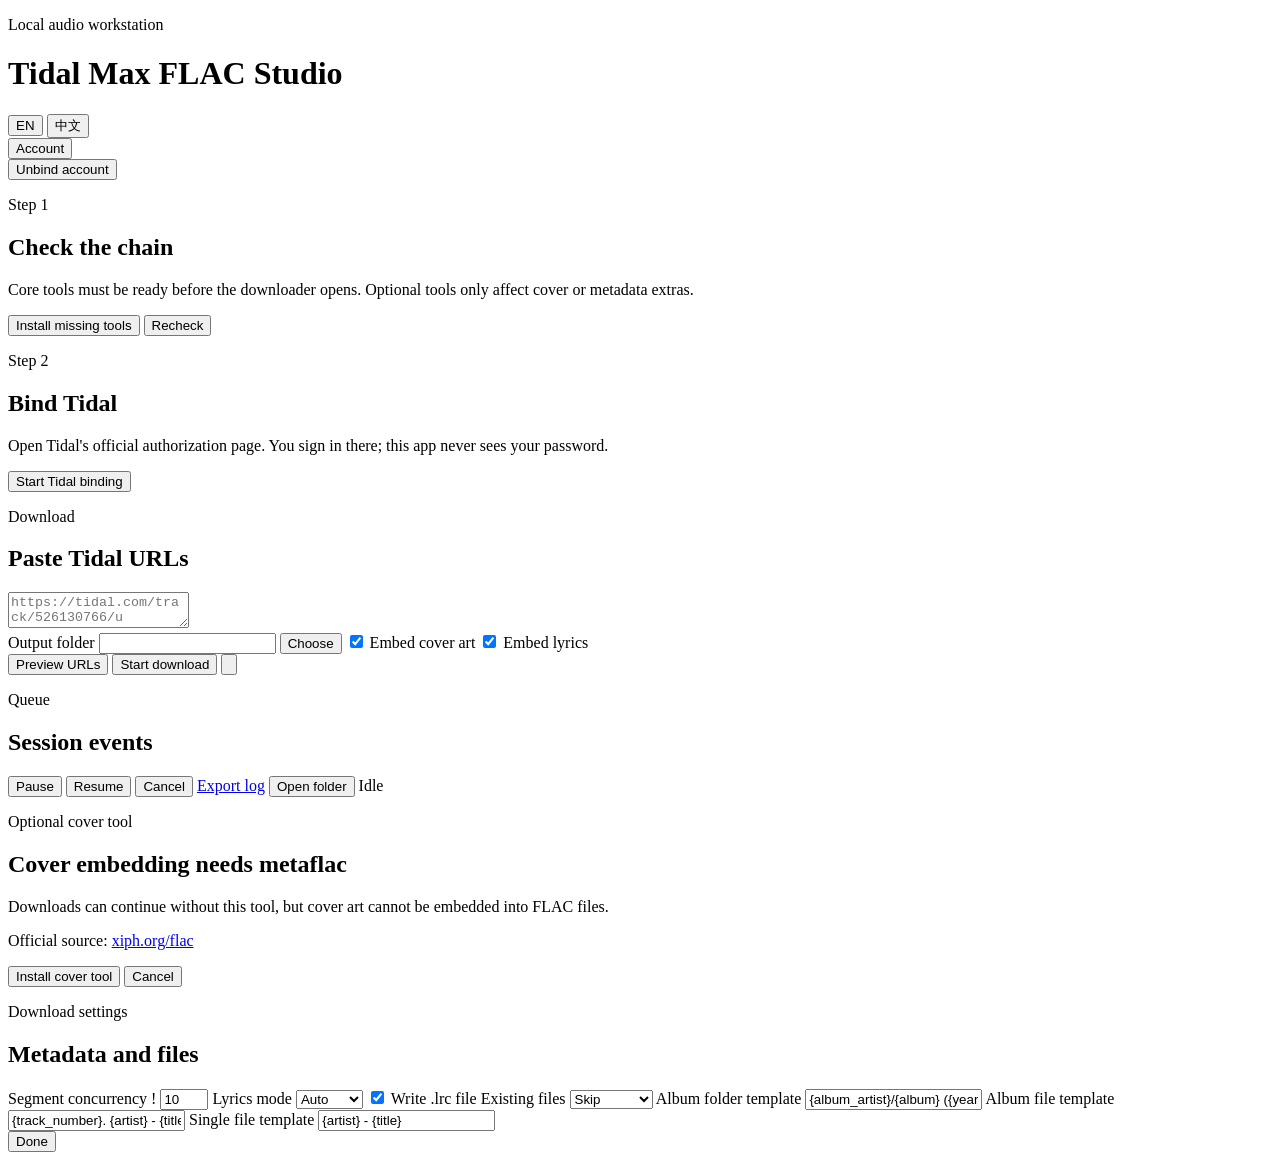
==== app/static/index.html @ 23f86ab6 "feat: refine settings and preview cards" ====
<!doctype html>
<html lang="en">
  <head>
    <meta charset="utf-8" />
    <meta name="viewport" content="width=device-width, initial-scale=1" />
    <title>Tidal Max FLAC Studio</title>
    <link rel="stylesheet" href="/static/styles.css" />
  </head>
  <body>
    <main class="shell">
      <header class="topbar">
        <div>
          <p class="eyebrow">Local audio workstation</p>
          <h1>Tidal Max FLAC Studio</h1>
        </div>
        <div class="top-actions">
          <div class="language-switch" aria-label="Language">
            <button id="langEn" type="button" class="lang-button active">EN</button>
            <button id="langZh" type="button" class="lang-button">中文</button>
          </div>
          <div id="accountControl" class="account-control hidden">
            <button id="workspaceAccountButton" type="button" class="secondary-button" data-i18n="accountSettings">
              Account
            </button>
            <div id="accountDropdown" class="account-dropdown hidden" role="menu">
              <button id="unbindButton" type="button" role="menuitem" data-i18n="unbindAccount">Unbind account</button>
            </div>
          </div>
        </div>
      </header>

      <section id="setupPanel" class="grid panel setup-panel">
        <div>
          <p class="section-kicker" data-i18n="step1">Step 1</p>
          <h2 data-i18n="checkChain">Check the chain</h2>
          <p class="muted" data-i18n="checkChainCopy">
            Core tools must be ready before the downloader opens. Optional tools
            only affect cover or metadata extras.
          </p>
          <div id="platformInfo" class="platform-info"></div>
          <div id="checks" class="check-list"></div>
          <button id="installToolsButton" type="button" class="secondary-button install-button hidden" data-i18n="installMissing">
            Install missing tools
          </button>
          <button id="recheckButton" type="button" class="secondary-button install-button" data-i18n="recheck">
            Recheck
          </button>
          <div id="installLog" class="install-log hidden"></div>
        </div>

        <div>
          <p class="section-kicker" data-i18n="step2">Step 2</p>
          <h2 data-i18n="bindTidal">Bind Tidal</h2>
          <p class="muted" data-i18n="bindTidalCopy">
            Open Tidal's official authorization page. You sign in there; this app
            never sees your password.
          </p>
          <button id="bindButton" class="primary-button" data-i18n="startBinding">Start Tidal binding</button>
          <div id="bindMessage" class="message"></div>
        </div>
      </section>

      <section id="workspace" class="workspace hidden">
        <section class="panel input-panel">
          <div class="workspace-head">
            <div>
              <p class="section-kicker" data-i18n="download">Download</p>
              <h2 data-i18n="pasteUrls">Paste Tidal URLs</h2>
            </div>
          </div>
          <textarea id="urlInput" spellcheck="false" placeholder="https://tidal.com/track/526130766/u&#10;https://tidal.com/album/523643849/u"></textarea>
          <div class="controls">
            <label>
              <span data-i18n="outputFolder">Output folder</span>
              <span class="folder-row">
                <input id="outputDir" type="text" />
                <button id="pickFolder" type="button" class="secondary-button" data-i18n="choose">Choose</button>
              </span>
            </label>
            <label class="toggle">
              <input id="embedCovers" type="checkbox" checked />
              <span data-i18n="embedCover">Embed cover art</span>
            </label>
            <label class="toggle">
              <input id="embedLyrics" type="checkbox" checked />
              <span data-i18n="embedLyrics">Embed lyrics</span>
            </label>
          </div>
          <div class="button-row">
            <button id="previewButton" class="secondary-button" data-i18n="previewUrls">Preview URLs</button>
            <button id="downloadButton" class="primary-button" data-i18n="startDownload">Start download</button>
            <button id="settingsButton" type="button" class="icon-button" data-i18n-title="downloadSettings" aria-label="Download settings">
              <img src="/static/settings.png" alt="" />
            </button>
          </div>
          <div id="previewResults" class="preview-results hidden"></div>
        </section>

        <section class="panel output-panel">
          <div class="output-head">
            <div>
              <p class="section-kicker" data-i18n="queue">Queue</p>
              <h2 data-i18n="sessionEvents">Session events</h2>
            </div>
            <div class="output-actions">
              <button id="pauseRun" type="button" class="secondary-button hidden" data-i18n="pauseRun">Pause</button>
              <button id="resumeRun" type="button" class="secondary-button hidden" data-i18n="resumeRun">Resume</button>
              <button id="cancelRun" type="button" class="secondary-button hidden" data-i18n="cancelRun">Cancel</button>
              <a id="exportLog" class="secondary-link hidden" href="#" target="_blank" rel="noreferrer" data-i18n="exportLog">Export log</a>
              <button id="openFolder" type="button" class="secondary-button hidden" data-i18n="openFolder">Open folder</button>
              <span id="jobStatus" class="status-light" data-i18n="idle">Idle</span>
            </div>
          </div>
          <div id="queueTable" class="queue-table"></div>
          <div id="events" class="events"></div>
        </section>
      </section>
    </main>
    <div id="coverToolModal" class="modal-backdrop hidden" role="dialog" aria-modal="true" aria-labelledby="coverToolTitle">
      <div class="modal">
        <p class="section-kicker" data-i18n="optionalCoverTool">Optional cover tool</p>
        <h2 id="coverToolTitle" data-i18n="coverToolMissingTitle">Cover embedding needs metaflac</h2>
        <p class="muted" data-i18n="coverToolMissingCopy">
          Downloads can continue without this tool, but cover art cannot be embedded into FLAC files.
        </p>
        <p class="modal-source">
          <span data-i18n="officialSource">Official source</span>:
          <a href="https://xiph.org/flac/download.html" target="_blank" rel="noreferrer">xiph.org/flac</a>
        </p>
        <div class="modal-actions">
          <button id="installCoverToolButton" type="button" class="primary-button" data-i18n="installCoverTool">Install cover tool</button>
          <button id="cancelCoverToolButton" type="button" class="secondary-button" data-i18n="cancelCoverTool">Cancel</button>
        </div>
      </div>
    </div>
    <div id="settingsModal" class="modal-backdrop hidden" role="dialog" aria-modal="true" aria-labelledby="settingsTitle">
      <div class="modal settings-modal">
        <p class="section-kicker" data-i18n="downloadSettings">Download settings</p>
        <h2 id="settingsTitle" data-i18n="metadataSettings">Metadata and files</h2>
        <div class="settings-grid">
          <label>
            <span class="label-row">
              <span data-i18n="segmentConcurrency">Segment concurrency</span>
              <span class="info-dot" data-i18n-title="concurrencyHelp" tabindex="0">!</span>
            </span>
            <input id="concurrency" type="number" min="1" max="24" value="10" />
          </label>
          <label>
            <span data-i18n="lyricsMode">Lyrics mode</span>
            <select id="lyricsMode">
              <option value="auto" data-i18n="lyricsAuto">Auto</option>
              <option value="synced" data-i18n="lyricsSynced">Synced</option>
              <option value="plain" data-i18n="lyricsPlain">Plain</option>
            </select>
          </label>
          <label class="toggle">
            <input id="writeLrc" type="checkbox" checked />
            <span data-i18n="writeLrc">Write .lrc file</span>
          </label>
          <label>
            <span data-i18n="existingStrategy">Existing files</span>
            <select id="existingStrategy">
              <option value="skip" data-i18n="strategySkip">Skip</option>
              <option value="overwrite" data-i18n="strategyOverwrite">Overwrite</option>
              <option value="keep_both" data-i18n="strategyKeepBoth">Keep both</option>
            </select>
          </label>
          <label class="wide-control">
            <span data-i18n="albumTemplate">Album folder template</span>
            <input id="albumTemplate" type="text" value="{album_artist}/{album} ({year})" />
          </label>
          <label class="wide-control">
            <span data-i18n="filenameTemplate">Album file template</span>
            <input id="filenameTemplate" type="text" value="{track_number}. {artist} - {title}" />
          </label>
          <label class="wide-control">
            <span data-i18n="singleFilenameTemplate">Single file template</span>
            <input id="singleFilenameTemplate" type="text" value="{artist} - {title}" />
          </label>
        </div>
        <div class="modal-actions">
          <button id="closeSettingsButton" type="button" class="primary-button" data-i18n="done">Done</button>
        </div>
      </div>
    </div>
    <div id="toast" class="toast hidden" role="status" aria-live="polite"></div>
    <script src="/static/app.js"></script>
  </body>
</html>
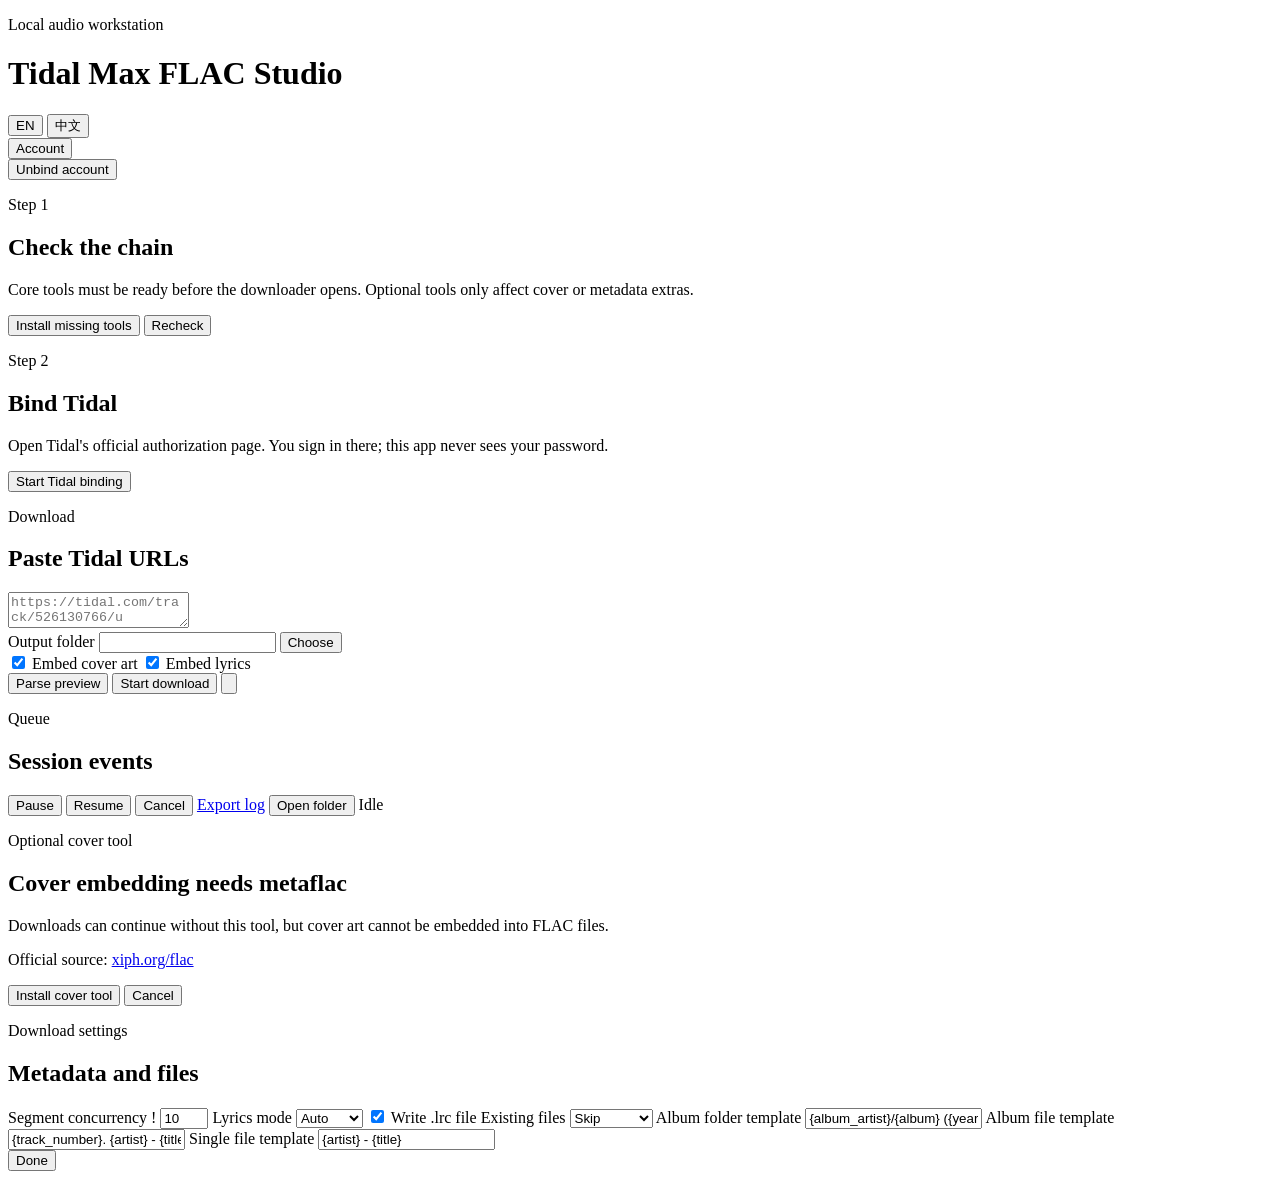
==== commit 96f0b522: "fix: restore setup install entry" ====
--- a/app/static/index.html
+++ b/app/static/index.html
@@ -77,17 +77,19 @@
                 <button id="pickFolder" type="button" class="secondary-button" data-i18n="choose">Choose</button>
               </span>
             </label>
-            <label class="toggle">
-              <input id="embedCovers" type="checkbox" checked />
-              <span data-i18n="embedCover">Embed cover art</span>
-            </label>
-            <label class="toggle">
-              <input id="embedLyrics" type="checkbox" checked />
-              <span data-i18n="embedLyrics">Embed lyrics</span>
-            </label>
+            <div class="toggle-row">
+              <label class="toggle">
+                <input id="embedCovers" type="checkbox" checked />
+                <span data-i18n="embedCover">Embed cover art</span>
+              </label>
+              <label class="toggle">
+                <input id="embedLyrics" type="checkbox" checked />
+                <span data-i18n="embedLyrics">Embed lyrics</span>
+              </label>
+            </div>
           </div>
           <div class="button-row">
-            <button id="previewButton" class="secondary-button" data-i18n="previewUrls">Preview URLs</button>
+            <button id="previewButton" class="secondary-button" data-i18n="previewUrls">Parse preview</button>
             <button id="downloadButton" class="primary-button" data-i18n="startDownload">Start download</button>
             <button id="settingsButton" type="button" class="icon-button" data-i18n-title="downloadSettings" aria-label="Download settings">
               <img src="/static/settings.png" alt="" />
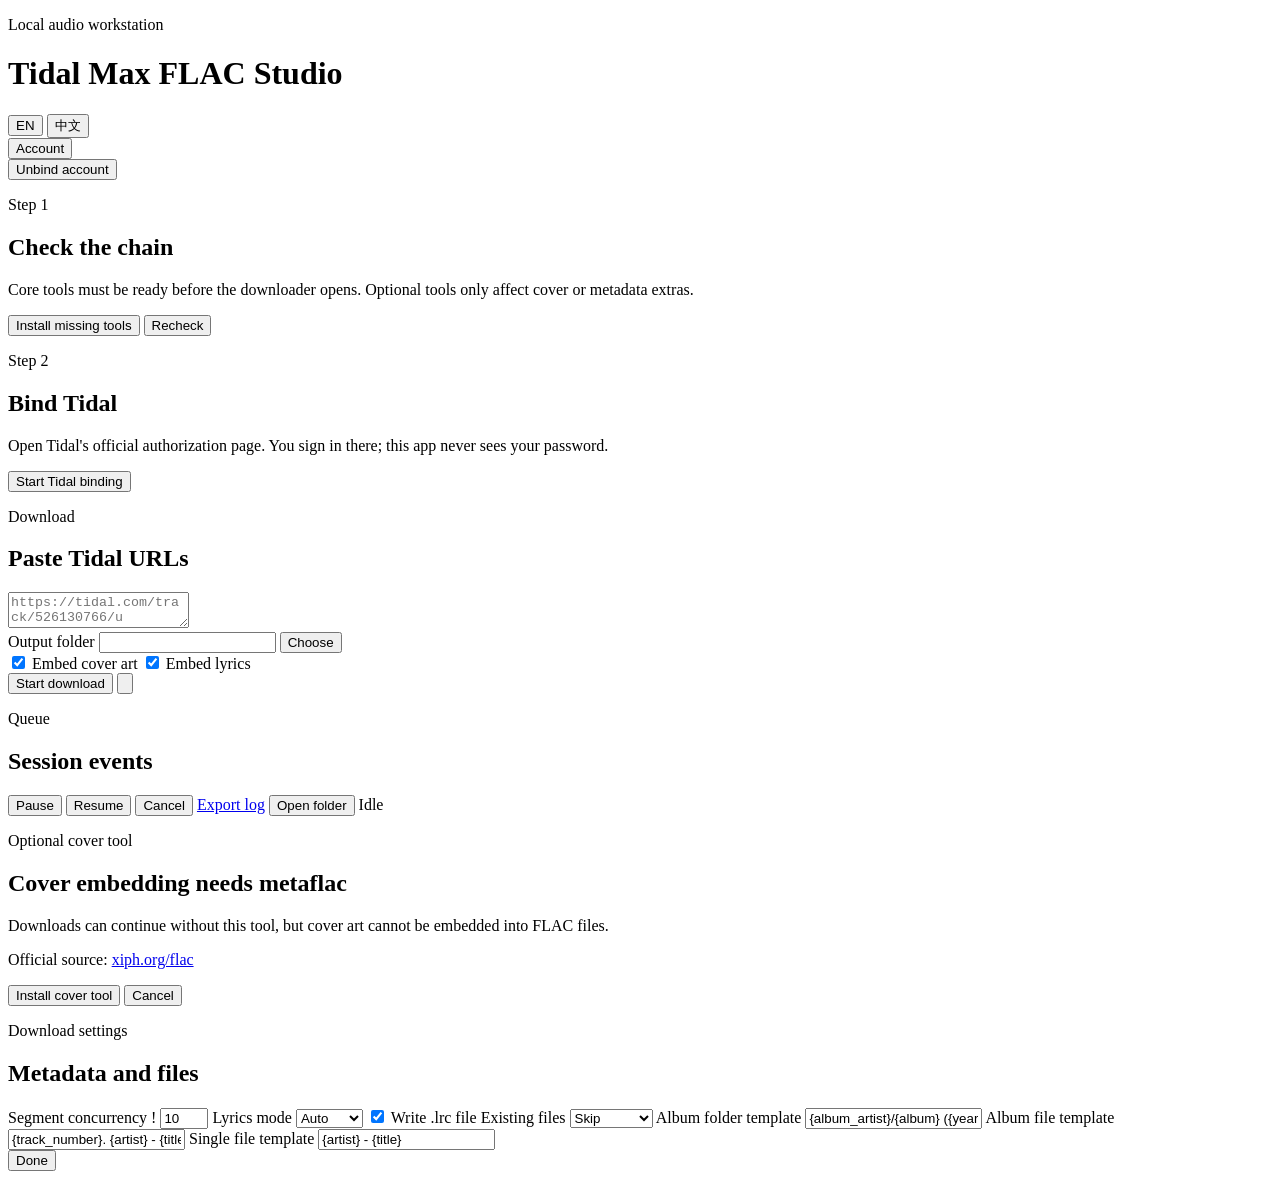
==== commit d1311825: "feat: auto parse tidal previews" ====
--- a/app/static/index.html
+++ b/app/static/index.html
@@ -89,7 +89,6 @@
             </div>
           </div>
           <div class="button-row">
-            <button id="previewButton" class="secondary-button" data-i18n="previewUrls">Parse preview</button>
             <button id="downloadButton" class="primary-button" data-i18n="startDownload">Start download</button>
             <button id="settingsButton" type="button" class="icon-button" data-i18n-title="downloadSettings" aria-label="Download settings">
               <img src="/static/settings.png" alt="" />
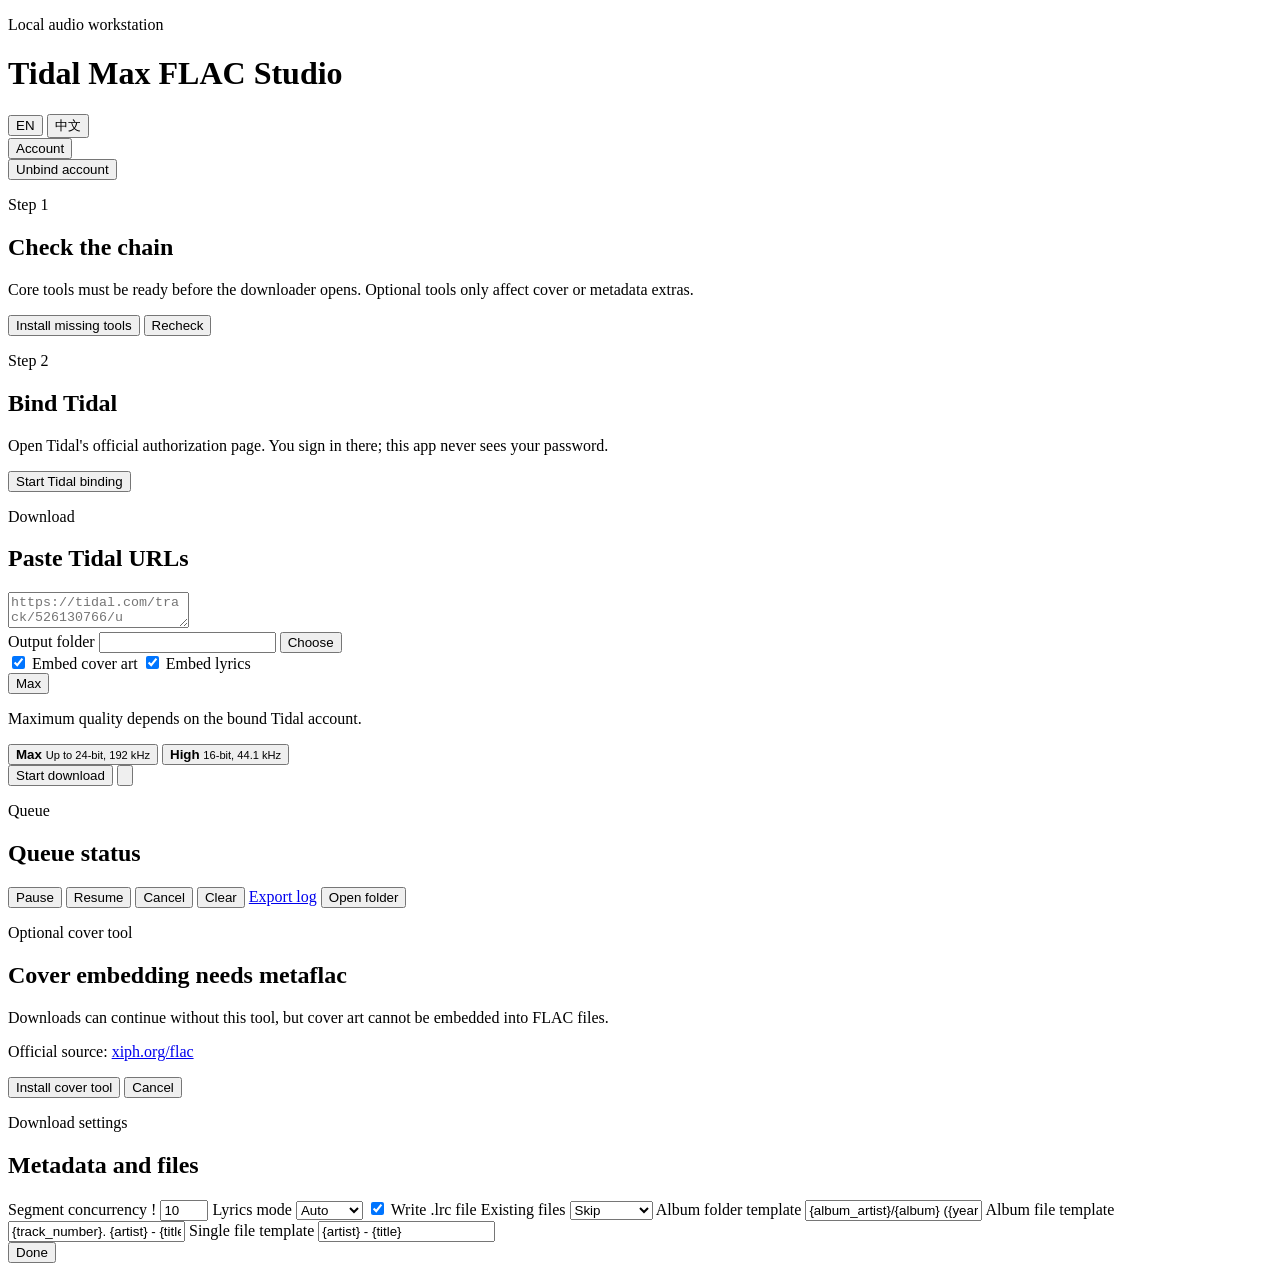
==== commit a216a5a2: "feat: release v0.3.3 download workflow" ====
--- a/app/static/index.html
+++ b/app/static/index.html
@@ -86,6 +86,23 @@
                 <input id="embedLyrics" type="checkbox" checked />
                 <span data-i18n="embedLyrics">Embed lyrics</span>
               </label>
+              <div class="quality-select" id="audioQualityControl">
+                <button id="audioQualityButton" class="quality-button" type="button" aria-haspopup="listbox" aria-expanded="false">
+                  <span id="audioQualityLabel">Max</span>
+                  <span class="quality-arrow" aria-hidden="true"></span>
+                </button>
+                <div id="audioQualityMenu" class="quality-menu hidden" role="listbox">
+                  <p class="quality-note" data-i18n="qualityAccountNote">Maximum quality depends on the bound Tidal account.</p>
+                  <button type="button" data-quality="max" role="option">
+                    <strong data-i18n="qualityMax">Max</strong>
+                    <small data-i18n="qualityMaxDetail">Up to 24-bit, 192 kHz</small>
+                  </button>
+                  <button type="button" data-quality="high" role="option">
+                    <strong data-i18n="qualityHigh">High</strong>
+                    <small data-i18n="qualityHighDetail">16-bit, 44.1 kHz</small>
+                  </button>
+                </div>
+              </div>
             </div>
           </div>
           <div class="button-row">
@@ -101,15 +118,15 @@
           <div class="output-head">
             <div>
               <p class="section-kicker" data-i18n="queue">Queue</p>
-              <h2 data-i18n="sessionEvents">Session events</h2>
+              <h2 data-i18n="sessionEvents">Queue status</h2>
             </div>
             <div class="output-actions">
               <button id="pauseRun" type="button" class="secondary-button hidden" data-i18n="pauseRun">Pause</button>
               <button id="resumeRun" type="button" class="secondary-button hidden" data-i18n="resumeRun">Resume</button>
               <button id="cancelRun" type="button" class="secondary-button hidden" data-i18n="cancelRun">Cancel</button>
+              <button id="clearQueue" type="button" class="secondary-button" data-i18n="clearQueue">Clear</button>
               <a id="exportLog" class="secondary-link hidden" href="#" target="_blank" rel="noreferrer" data-i18n="exportLog">Export log</a>
               <button id="openFolder" type="button" class="secondary-button hidden" data-i18n="openFolder">Open folder</button>
-              <span id="jobStatus" class="status-light" data-i18n="idle">Idle</span>
             </div>
           </div>
           <div id="queueTable" class="queue-table"></div>
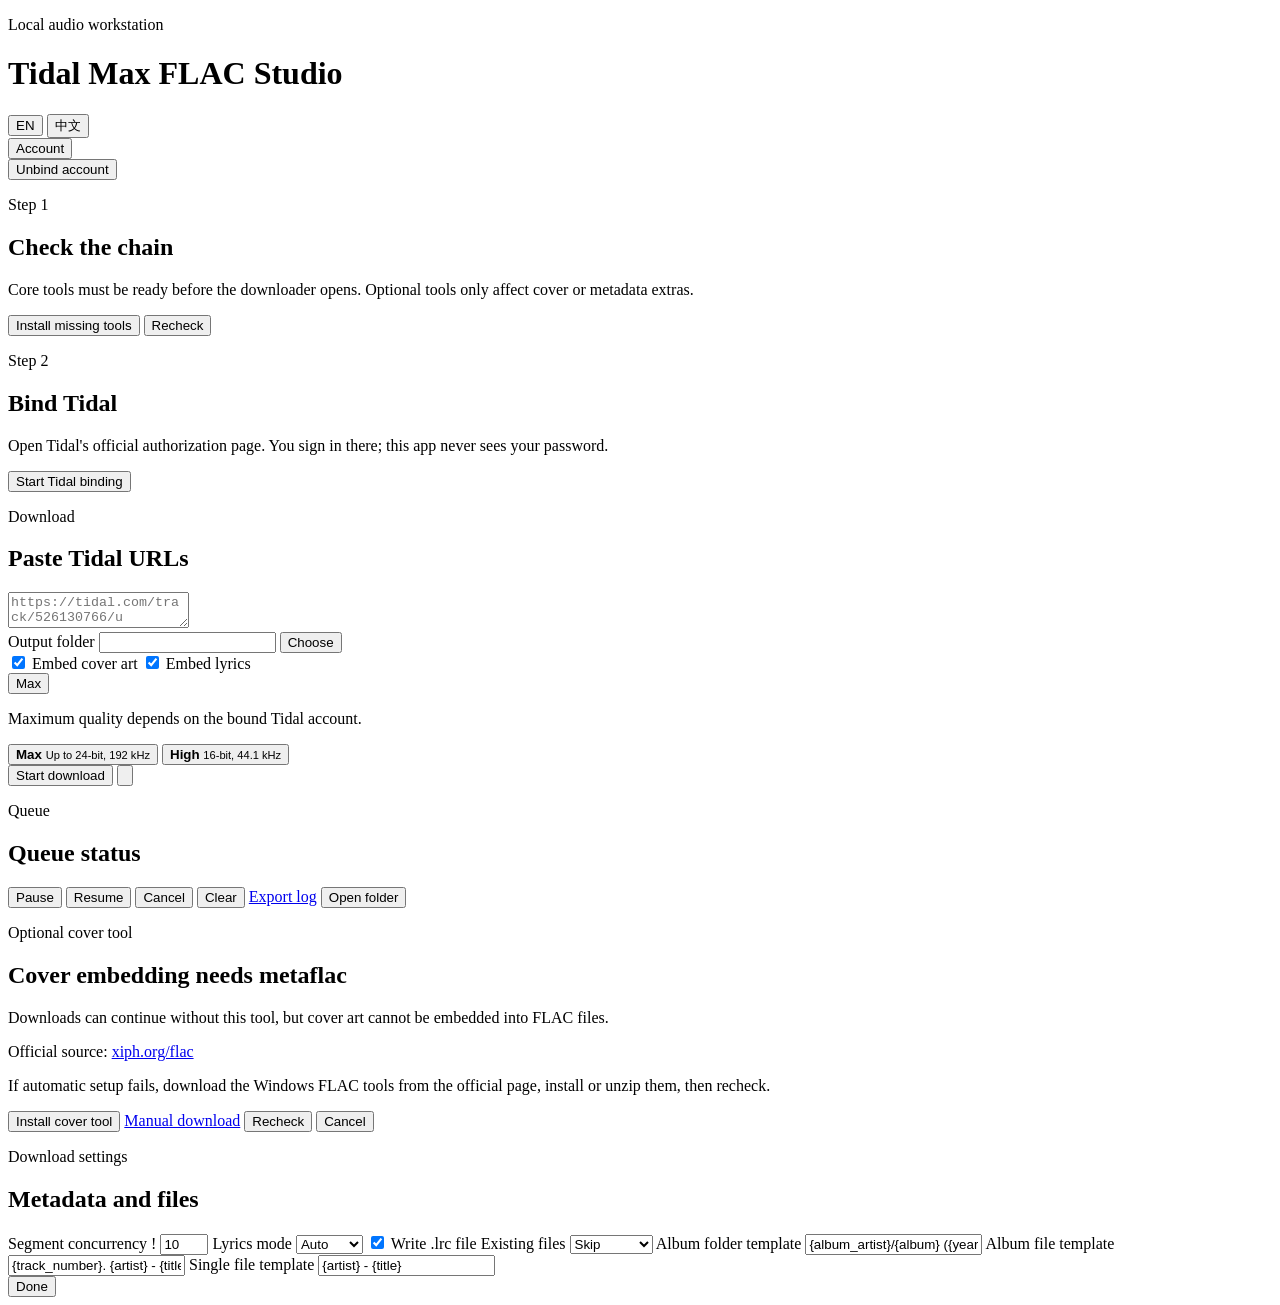
==== commit 50830504: "fix: add cover tool recovery and folder fallback" ====
--- a/app/static/index.html
+++ b/app/static/index.html
@@ -145,8 +145,13 @@
           <span data-i18n="officialSource">Official source</span>:
           <a href="https://xiph.org/flac/download.html" target="_blank" rel="noreferrer">xiph.org/flac</a>
         </p>
+        <p class="muted" data-i18n="coverToolManualCopy">
+          If automatic setup fails, download the Windows FLAC tools from the official page, install or unzip them, then recheck.
+        </p>
         <div class="modal-actions">
           <button id="installCoverToolButton" type="button" class="primary-button" data-i18n="installCoverTool">Install cover tool</button>
+          <a id="manualCoverToolLink" class="secondary-button" href="https://xiph.org/flac/download.html" target="_blank" rel="noreferrer" data-i18n="manualDownload">Manual download</a>
+          <button id="recheckCoverToolButton" type="button" class="secondary-button" data-i18n="recheck">Recheck</button>
           <button id="cancelCoverToolButton" type="button" class="secondary-button" data-i18n="cancelCoverTool">Cancel</button>
         </div>
       </div>
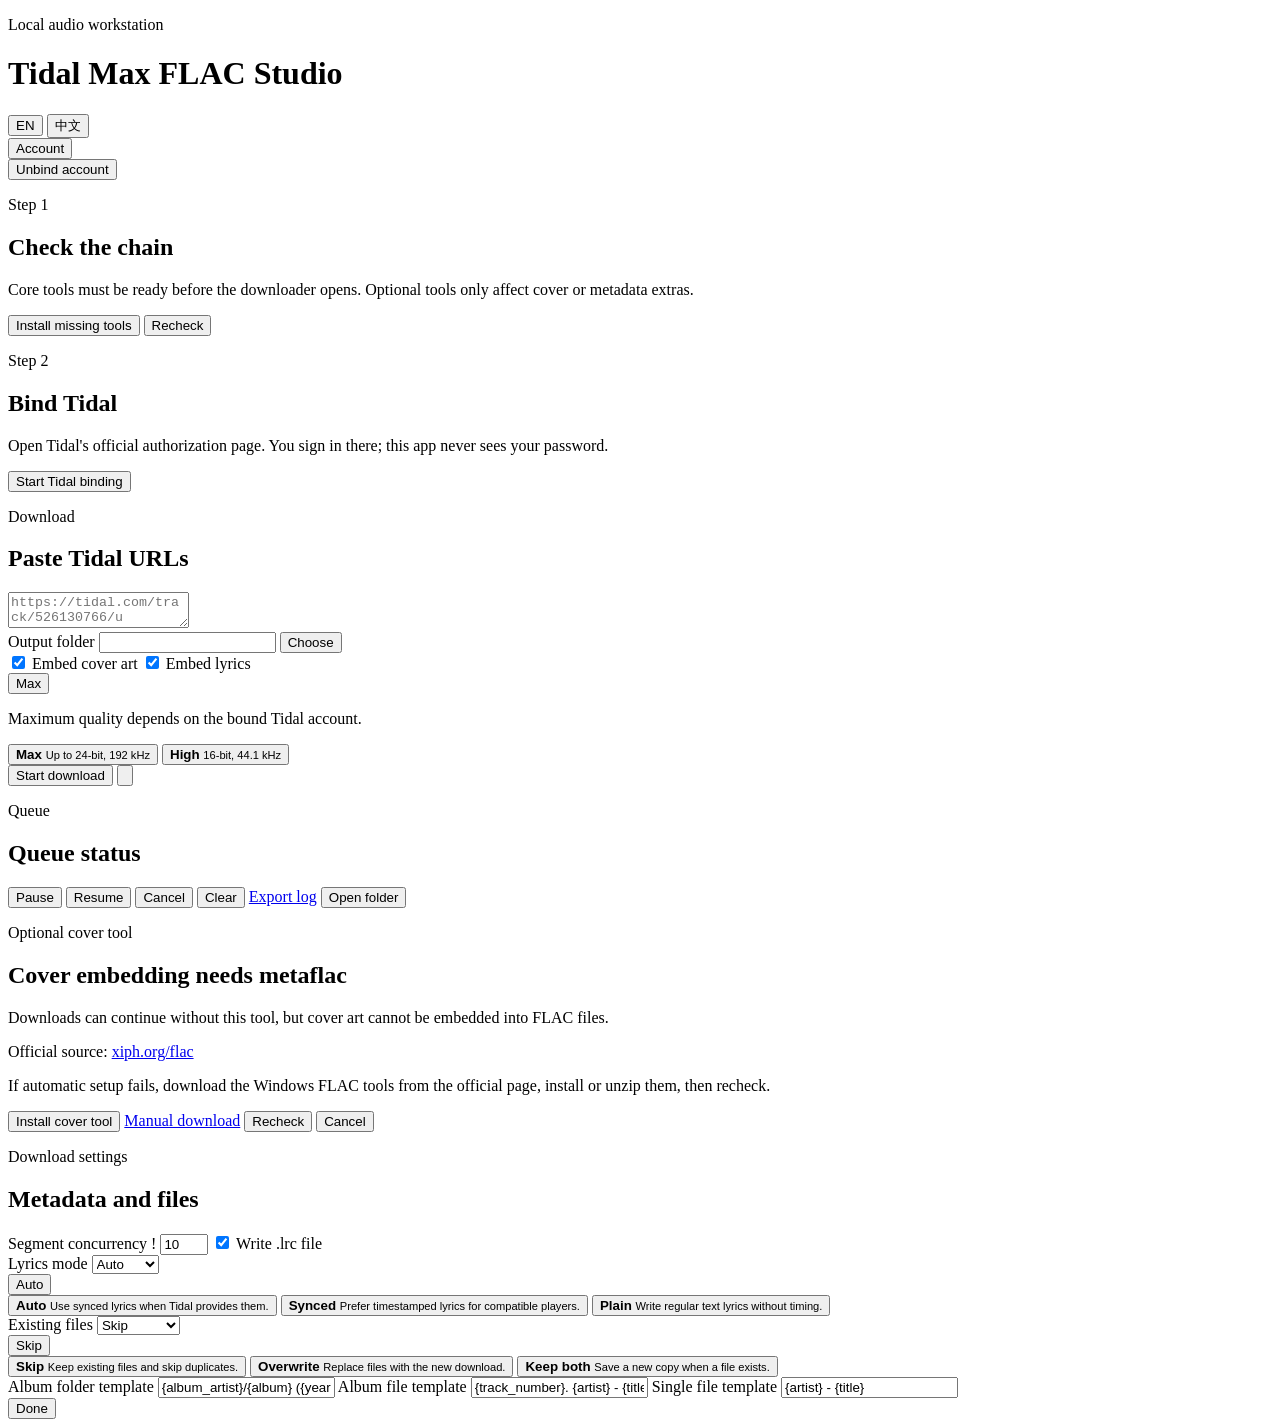
==== commit 5836d3ca: "feat: refine dropdowns and persisted queue" ====
--- a/app/static/index.html
+++ b/app/static/index.html
@@ -161,33 +161,77 @@
         <p class="section-kicker" data-i18n="downloadSettings">Download settings</p>
         <h2 id="settingsTitle" data-i18n="metadataSettings">Metadata and files</h2>
         <div class="settings-grid">
-          <label>
-            <span class="label-row">
-              <span data-i18n="segmentConcurrency">Segment concurrency</span>
-              <span class="info-dot" data-i18n-title="concurrencyHelp" tabindex="0">!</span>
-            </span>
-            <input id="concurrency" type="number" min="1" max="24" value="10" />
-          </label>
-          <label>
-            <span data-i18n="lyricsMode">Lyrics mode</span>
-            <select id="lyricsMode">
-              <option value="auto" data-i18n="lyricsAuto">Auto</option>
-              <option value="synced" data-i18n="lyricsSynced">Synced</option>
-              <option value="plain" data-i18n="lyricsPlain">Plain</option>
-            </select>
-          </label>
-          <label class="toggle">
-            <input id="writeLrc" type="checkbox" checked />
-            <span data-i18n="writeLrc">Write .lrc file</span>
-          </label>
-          <label>
-            <span data-i18n="existingStrategy">Existing files</span>
-            <select id="existingStrategy">
-              <option value="skip" data-i18n="strategySkip">Skip</option>
-              <option value="overwrite" data-i18n="strategyOverwrite">Overwrite</option>
-              <option value="keep_both" data-i18n="strategyKeepBoth">Keep both</option>
-            </select>
-          </label>
+          <div class="settings-row wide-control">
+            <label>
+              <span class="label-row">
+                <span data-i18n="segmentConcurrency">Segment concurrency</span>
+                <span class="info-dot" data-i18n-title="concurrencyHelp" data-tooltip-key="concurrencyHelp" tabindex="0">!</span>
+              </span>
+              <input id="concurrency" type="number" min="1" max="24" value="10" />
+            </label>
+            <label class="toggle settings-inline-toggle">
+              <input id="writeLrc" type="checkbox" checked />
+              <span data-i18n="writeLrc">Write .lrc file</span>
+            </label>
+          </div>
+          <div class="settings-row settings-select-row wide-control">
+            <label class="settings-select-control">
+              <span data-i18n="lyricsMode">Lyrics mode</span>
+              <select id="lyricsMode" class="native-hidden-select">
+                <option value="auto" data-i18n="lyricsAuto">Auto</option>
+                <option value="synced" data-i18n="lyricsSynced">Synced</option>
+                <option value="plain" data-i18n="lyricsPlain">Plain</option>
+              </select>
+              <div class="quality-select compact-dropdown" data-select-shell data-select-target="lyricsMode">
+                <button type="button" class="quality-button compact-select-button" aria-haspopup="listbox" aria-expanded="false">
+                  <span data-select-label>Auto</span>
+                  <span class="quality-arrow" aria-hidden="true"></span>
+                </button>
+                <div class="quality-menu compact-select-menu hidden" role="listbox">
+                  <button type="button" data-select-value="auto" role="option">
+                    <strong data-i18n="lyricsAuto">Auto</strong>
+                    <small data-i18n="lyricsAutoDetail">Use synced lyrics when Tidal provides them.</small>
+                  </button>
+                  <button type="button" data-select-value="synced" role="option">
+                    <strong data-i18n="lyricsSynced">Synced</strong>
+                    <small data-i18n="lyricsSyncedDetail">Prefer timestamped lyrics for compatible players.</small>
+                  </button>
+                  <button type="button" data-select-value="plain" role="option">
+                    <strong data-i18n="lyricsPlain">Plain</strong>
+                    <small data-i18n="lyricsPlainDetail">Write regular text lyrics without timing.</small>
+                  </button>
+                </div>
+              </div>
+            </label>
+            <label class="settings-select-control">
+              <span data-i18n="existingStrategy">Existing files</span>
+              <select id="existingStrategy" class="native-hidden-select">
+                <option value="skip" data-i18n="strategySkip">Skip</option>
+                <option value="overwrite" data-i18n="strategyOverwrite">Overwrite</option>
+                <option value="keep_both" data-i18n="strategyKeepBoth">Keep both</option>
+              </select>
+              <div class="quality-select compact-dropdown" data-select-shell data-select-target="existingStrategy">
+                <button type="button" class="quality-button compact-select-button" aria-haspopup="listbox" aria-expanded="false">
+                  <span data-select-label>Skip</span>
+                  <span class="quality-arrow" aria-hidden="true"></span>
+                </button>
+                <div class="quality-menu compact-select-menu hidden" role="listbox">
+                  <button type="button" data-select-value="skip" role="option">
+                    <strong data-i18n="strategySkip">Skip</strong>
+                    <small data-i18n="strategySkipDetail">Keep existing files and skip duplicates.</small>
+                  </button>
+                  <button type="button" data-select-value="overwrite" role="option">
+                    <strong data-i18n="strategyOverwrite">Overwrite</strong>
+                    <small data-i18n="strategyOverwriteDetail">Replace files with the new download.</small>
+                  </button>
+                  <button type="button" data-select-value="keep_both" role="option">
+                    <strong data-i18n="strategyKeepBoth">Keep both</strong>
+                    <small data-i18n="strategyKeepBothDetail">Save a new copy when a file exists.</small>
+                  </button>
+                </div>
+              </div>
+            </label>
+          </div>
           <label class="wide-control">
             <span data-i18n="albumTemplate">Album folder template</span>
             <input id="albumTemplate" type="text" value="{album_artist}/{album} ({year})" />
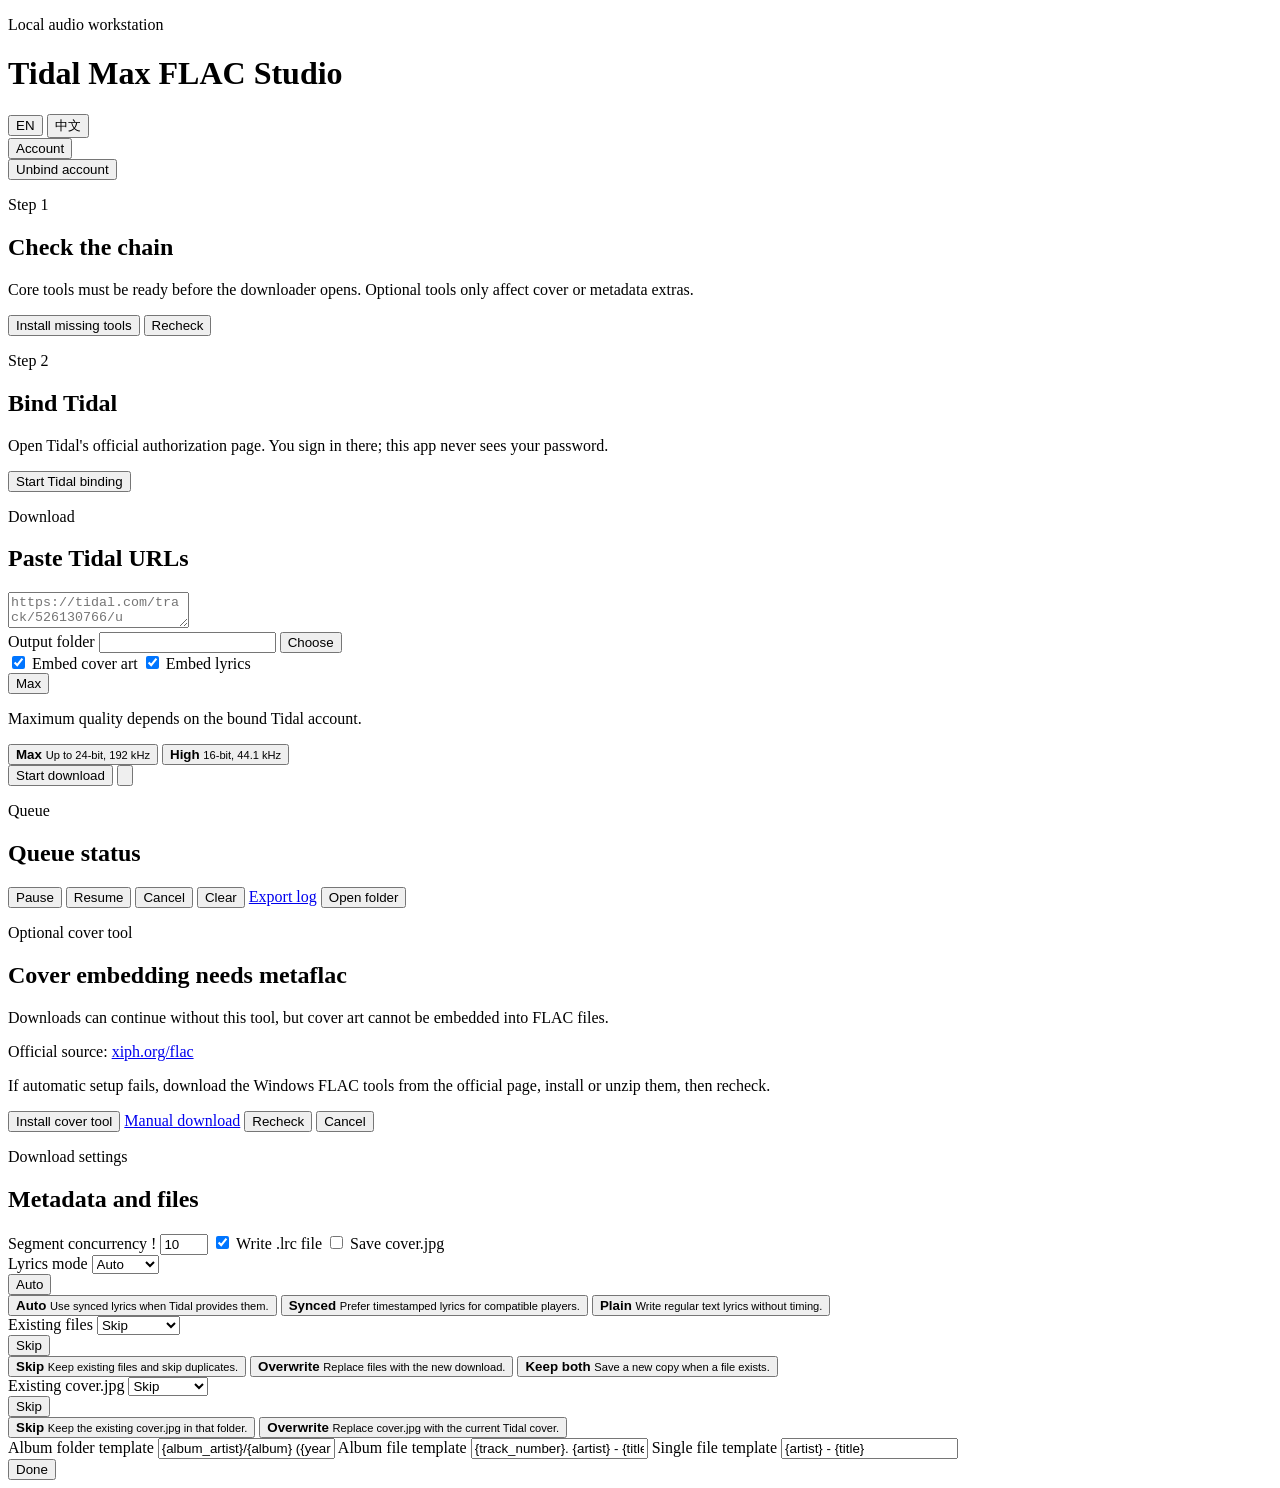
==== commit 501b561f: "feat: add cover files and multi-artist metadata" ====
--- a/app/static/index.html
+++ b/app/static/index.html
@@ -173,6 +173,10 @@
               <input id="writeLrc" type="checkbox" checked />
               <span data-i18n="writeLrc">Write .lrc file</span>
             </label>
+            <label class="toggle settings-inline-toggle">
+              <input id="saveCoverFile" type="checkbox" />
+              <span data-i18n="saveCoverFile">Save cover.jpg</span>
+            </label>
           </div>
           <div class="settings-row settings-select-row wide-control">
             <label class="settings-select-control">
@@ -227,6 +231,29 @@
                   <button type="button" data-select-value="keep_both" role="option">
                     <strong data-i18n="strategyKeepBoth">Keep both</strong>
                     <small data-i18n="strategyKeepBothDetail">Save a new copy when a file exists.</small>
+                  </button>
+                </div>
+              </div>
+            </label>
+            <label class="settings-select-control">
+              <span data-i18n="coverFileStrategy">Existing cover.jpg</span>
+              <select id="coverFileStrategy" class="native-hidden-select">
+                <option value="skip" data-i18n="strategySkip">Skip</option>
+                <option value="overwrite" data-i18n="strategyOverwrite">Overwrite</option>
+              </select>
+              <div class="quality-select compact-dropdown" data-select-shell data-select-target="coverFileStrategy">
+                <button type="button" class="quality-button compact-select-button" aria-haspopup="listbox" aria-expanded="false">
+                  <span data-select-label>Skip</span>
+                  <span class="quality-arrow" aria-hidden="true"></span>
+                </button>
+                <div class="quality-menu compact-select-menu hidden" role="listbox">
+                  <button type="button" data-select-value="skip" role="option">
+                    <strong data-i18n="strategySkip">Skip</strong>
+                    <small data-i18n="coverStrategySkipDetail">Keep the existing cover.jpg in that folder.</small>
+                  </button>
+                  <button type="button" data-select-value="overwrite" role="option">
+                    <strong data-i18n="strategyOverwrite">Overwrite</strong>
+                    <small data-i18n="coverStrategyOverwriteDetail">Replace cover.jpg with the current Tidal cover.</small>
                   </button>
                 </div>
               </div>
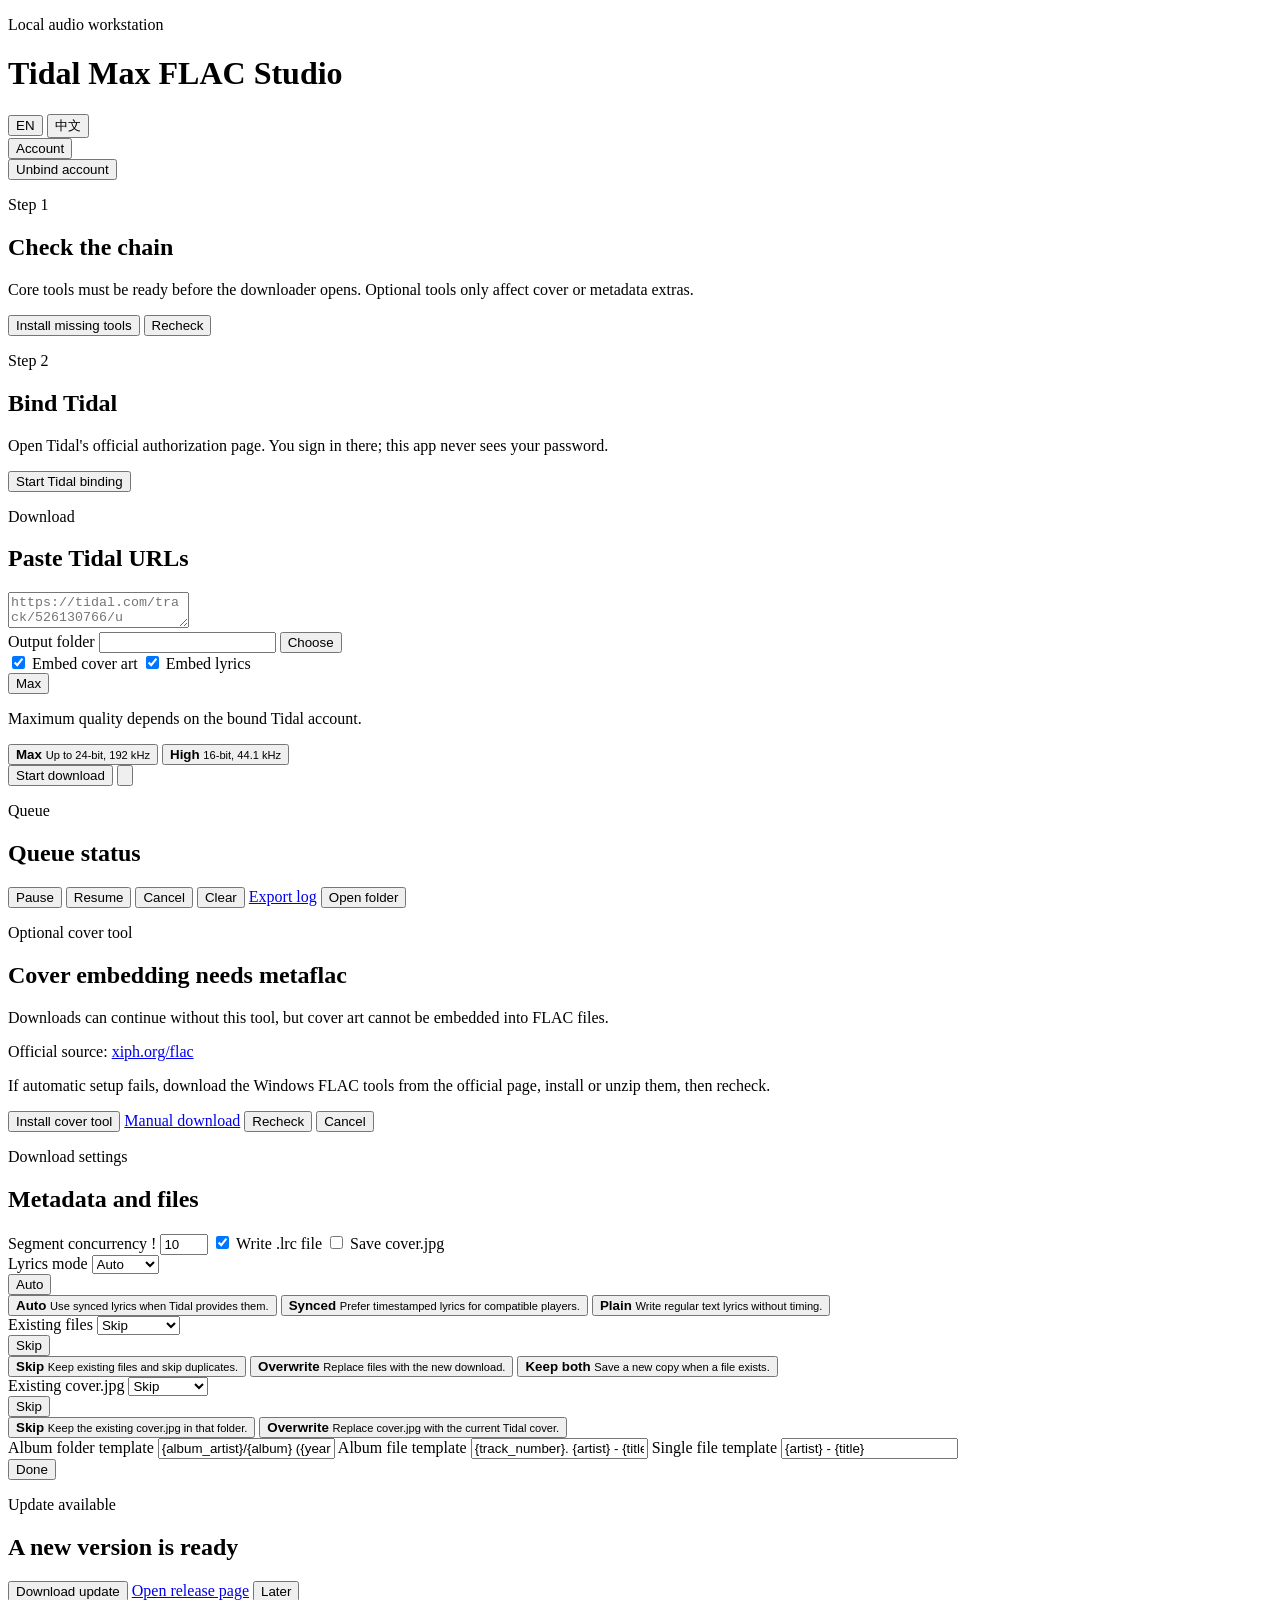
==== commit d58d2766: "feat: add manual update checks" ====
--- a/app/static/index.html
+++ b/app/static/index.html
@@ -277,6 +277,19 @@
         </div>
       </div>
     </div>
+    <div id="updateModal" class="modal-backdrop hidden" role="dialog" aria-modal="true" aria-labelledby="updateTitle">
+      <div class="modal">
+        <p class="section-kicker" data-i18n="updateAvailable">Update available</p>
+        <h2 id="updateTitle" data-i18n="updateTitle">A new version is ready</h2>
+        <p id="updateCopy" class="muted"></p>
+        <div id="updateNotes" class="update-notes hidden"></div>
+        <div class="modal-actions">
+          <button id="downloadUpdateButton" type="button" class="primary-button" data-i18n="downloadUpdate">Download update</button>
+          <a id="openReleaseButton" class="secondary-button" href="https://github.com/HonstinII/tidal-max-flac-download/releases/latest" target="_blank" rel="noreferrer" data-i18n="openRelease">Open release page</a>
+          <button id="laterUpdateButton" type="button" class="secondary-button" data-i18n="later">Later</button>
+        </div>
+      </div>
+    </div>
     <div id="toast" class="toast hidden" role="status" aria-live="polite"></div>
     <script src="/static/app.js"></script>
   </body>
